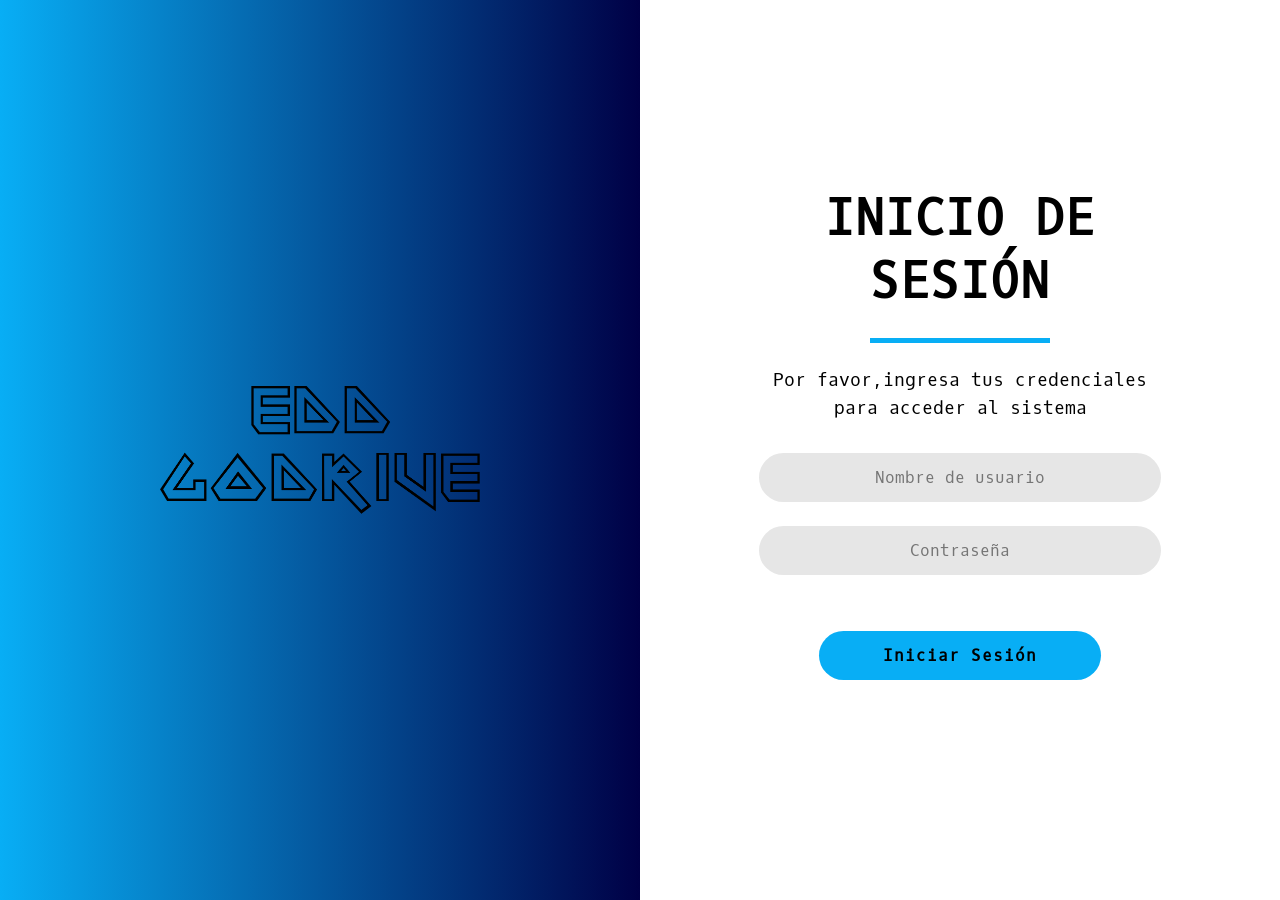
==== EDD_Proyecto1_Fase2/index.html @ 67df4642 "add: página principal del programa" ====
<!DOCTYPE html>
<html lang="en">
<head>
    <meta charset="UTF-8">
    <meta http-equiv="X-UA-Compatible" content="IE=edge">
    <meta name="viewport" content="width=device-width, initial-scale=1.0">
    <!-- Font Oxygen Mono -->
    <link rel="preconnect" href="https://fonts.googleapis.com">
    <link rel="preconnect" href="https://fonts.gstatic.com" crossorigin>
    <link href="https://fonts.googleapis.com/css2?family=Oxygen+Mono&display=swap" rel="stylesheet">
    <!-- Hoja de Estilos -->
    <link rel="stylesheet" href="style.css">
    <title>GoDrive</title>
</head>
<body>
    <section class="side">
        <img src="Images/logo.png" alt="logo">
    </section>
    <section class="main">
        <div class="login-container">
            <p class="title">INICIO DE SESIÓN</p>
            <div class="separator"></div>
            <p class="welcome-message">Por favor,ingresa tus credenciales para acceder al sistema</p>
            <form action="" id="login-form" class="login-form">
                <div class="form-control">
                    <input type="text" id="username" placeholder="Nombre de usuario">
                </div>
                <div class="form-control">
                    <input type="password" id="password" placeholder="Contraseña">
                </div>
                <button type="submit" class="submit">Iniciar Sesión</button>
            </form>
        </div>
    </section>
    <script type="module" src="main.js"></script>
</body>
</html>
---- EDD_Proyecto1_Fase2/style.css ----
* {
    margin: 0;
    padding: 0;
    box-sizing: border-box;
    font-family: 'Oxygen Mono', monospace;
}

body {
    min-height: 100vh;
    width: 100%;
    display: grid;
    grid-template-columns: 1fr 1fr; /* Una section (logo) ocupa una mitad y la otra section (login) la otra mitad */
}

section {
    display: flex;
    justify-content: center;
    align-items: center;
}

section.side {
    background: #08AEF5;
    background: linear-gradient(270deg, #000046, #08AEF5); 
}

.side img {
    width: 50%;
    max-width: 50%;
}

.login-container {
    max-width: 450px;
    padding: 24px;
    display: flex;
    flex-direction: column;
    align-items: center;
}

.title {
    font-size: 3em;
    font-weight: bold;
    text-align: center;
    letter-spacing: 1px; /* La separación entre las letras */
}

.separator {
    width: 180px;
    height: 5px;
    background-color: #08AEF5;
    margin: 24px;
}

.welcome-message {
    text-align: center;
    font-size: 1.1em;
    line-height: 28px;
    margin-bottom: 30px;
}

.login-form {
    width: 100%;
    display: flex;
    flex-direction: column;
}

.form-control {
    width: 100%;
    position: relative;
    margin-bottom: 24px;
}

input, button {
    border: none; /* bordes */
    outline: none; /* contorno */
    border-radius: 30px;
    font-size: 1em;
}

input {
    width: 100%;
    background-color: #e6e6e6;
    color: #000000;
    text-align: center;
    padding: 14px 10px;
}

button.submit {
    color:#000000;
    padding: 14px 64px;
    margin: 32px auto;
    letter-spacing: 1px;
    font-weight: bold;
    background-color: #08AEF5;
    cursor: pointer; /* El cursor tome la forma de manita */
}

/* responsive */
/* Se activa cuando es un tamaño por debajo de 780px */
@media (max-width: 780px) {
    body {
        display:flex;
        justify-content: center;
        align-items: center;
    }

    /* Oculta el logo */
    .side {
        display: none;
    }
}
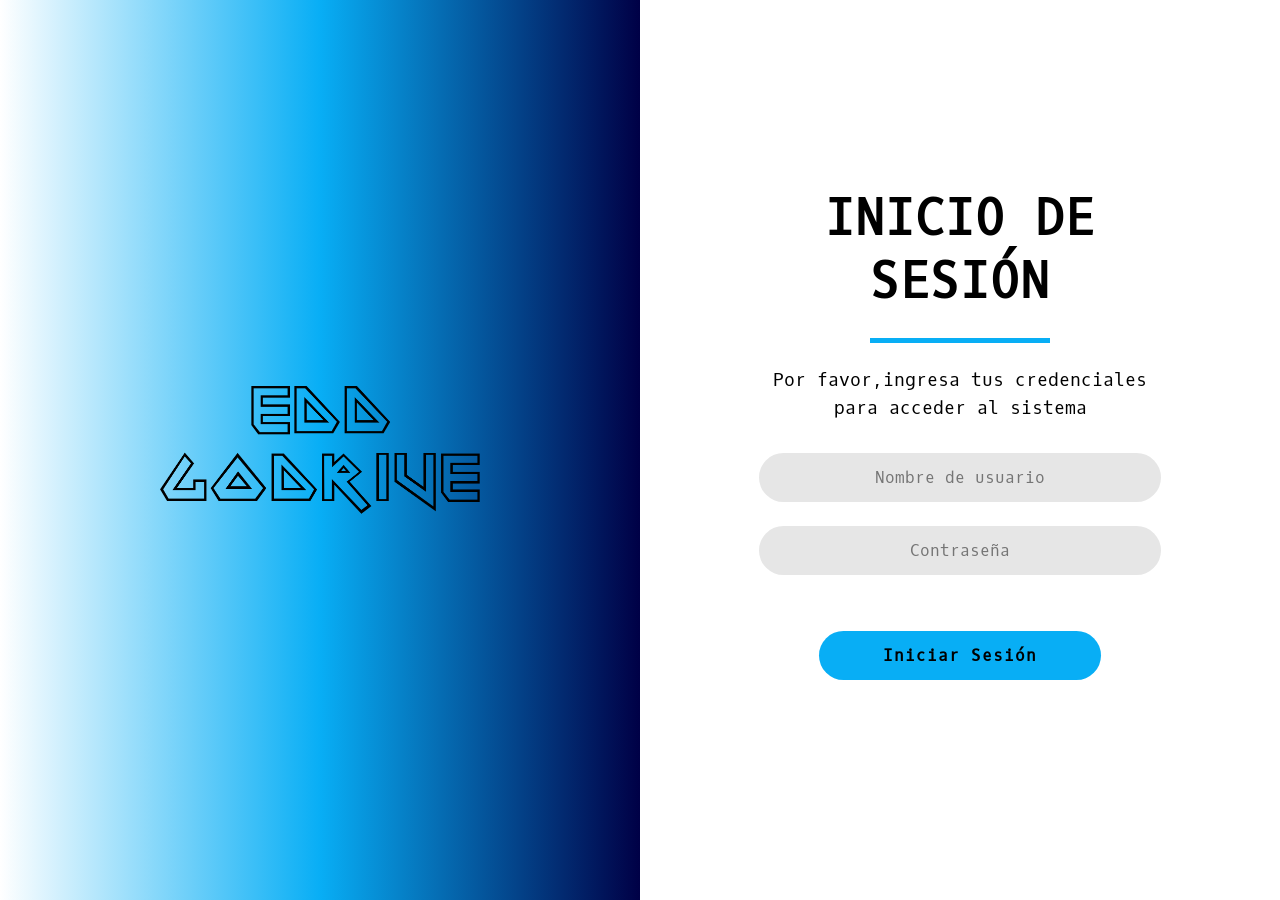
==== commit 63ac35cb: "feat:Agrega rol y vista para administrador" ====
--- a/EDD_Proyecto1_Fase2/index.html
+++ b/EDD_Proyecto1_Fase2/index.html
@@ -9,7 +9,7 @@
     <link rel="preconnect" href="https://fonts.gstatic.com" crossorigin>
     <link href="https://fonts.googleapis.com/css2?family=Oxygen+Mono&display=swap" rel="stylesheet">
     <!-- Hoja de Estilos -->
-    <link rel="stylesheet" href="style.css">
+    <link rel="stylesheet" href="styles/main.css">
     <title>GoDrive</title>
 </head>
 <body>
@@ -32,6 +32,6 @@
             </form>
         </div>
     </section>
-    <script type="module" src="main.js"></script>
+    <script type="module" src="scripts/main.js"></script>
 </body>
 </html>
--- a/EDD_Proyecto1_Fase2/styles/main.css
+++ b/EDD_Proyecto1_Fase2/styles/main.css
@@ -0,0 +1,120 @@
+* {
+    margin: 0;
+    padding: 0;
+    box-sizing: border-box;
+    font-family: 'Oxygen Mono', monospace;
+}
+
+body {
+    min-height: 100vh;
+    width: 100%;
+    display: grid;
+    grid-template-columns: 1fr 1fr; /* Una section (logo) ocupa una mitad y la otra section (login) la otra mitad */
+}
+
+section {
+    display: flex;
+    justify-content: center;
+    align-items: center;
+}
+
+section.side {
+    background: #08AEF5;
+    background: linear-gradient(270deg, #000046, #08AEF5, #ffffff); 
+}
+
+.side img {
+    width: 50%;
+    max-width: 50%;
+}
+
+.login-container {
+    max-width: 450px;
+    padding: 24px;
+    display: flex;
+    flex-direction: column;
+    align-items: center;
+}
+
+.title {
+    font-size: 3em;
+    font-weight: bold;
+    text-align: center;
+    letter-spacing: 1px; /* La separación entre las letras */
+}
+
+.separator {
+    width: 180px;
+    height: 5px;
+    background-color: #08AEF5;
+    margin: 24px;
+}
+
+.welcome-message {
+    text-align: center;
+    font-size: 1.1em;
+    line-height: 28px;
+    margin-bottom: 30px;
+}
+
+.login-form {
+    width: 100%;
+    display: flex;
+    flex-direction: column;
+}
+
+.form-control {
+    width: 100%;
+    position: relative;
+    margin-bottom: 24px;
+}
+
+input, button {
+    border: none; /* bordes */
+    outline: none; /* contorno */
+    border-radius: 30px;
+    font-size: 1em;
+}
+
+input {
+    width: 100%;
+    background-color: #e6e6e6;
+    color: #000000;
+    text-align: center;
+    padding: 14px 10px;
+}
+
+button.submit {
+    color:#000000;
+    padding: 14px 64px;
+    margin: 32px auto;
+    letter-spacing: 1px;
+    font-weight: bold;
+    background-color: #08AEF5;
+    cursor: pointer; /* El cursor tome la forma de manita */
+}
+
+button:hover {
+    color: #ffffff;
+    background: linear-gradient(270deg, #000046, #08AEF5, #ffffff); 
+}
+
+button:active {
+    color: #000000;
+    background: linear-gradient(270deg, #000046, #08AEF5); 
+}
+
+/* responsive */
+/* Se activa cuando es un tamaño por debajo de 780px */
+@media (max-width: 780px) {
+    body {
+        display:flex;
+        justify-content: center;
+        align-items: center;
+    }
+
+    /* Oculta el logo */
+    .side {
+        display: none;
+    }
+}
